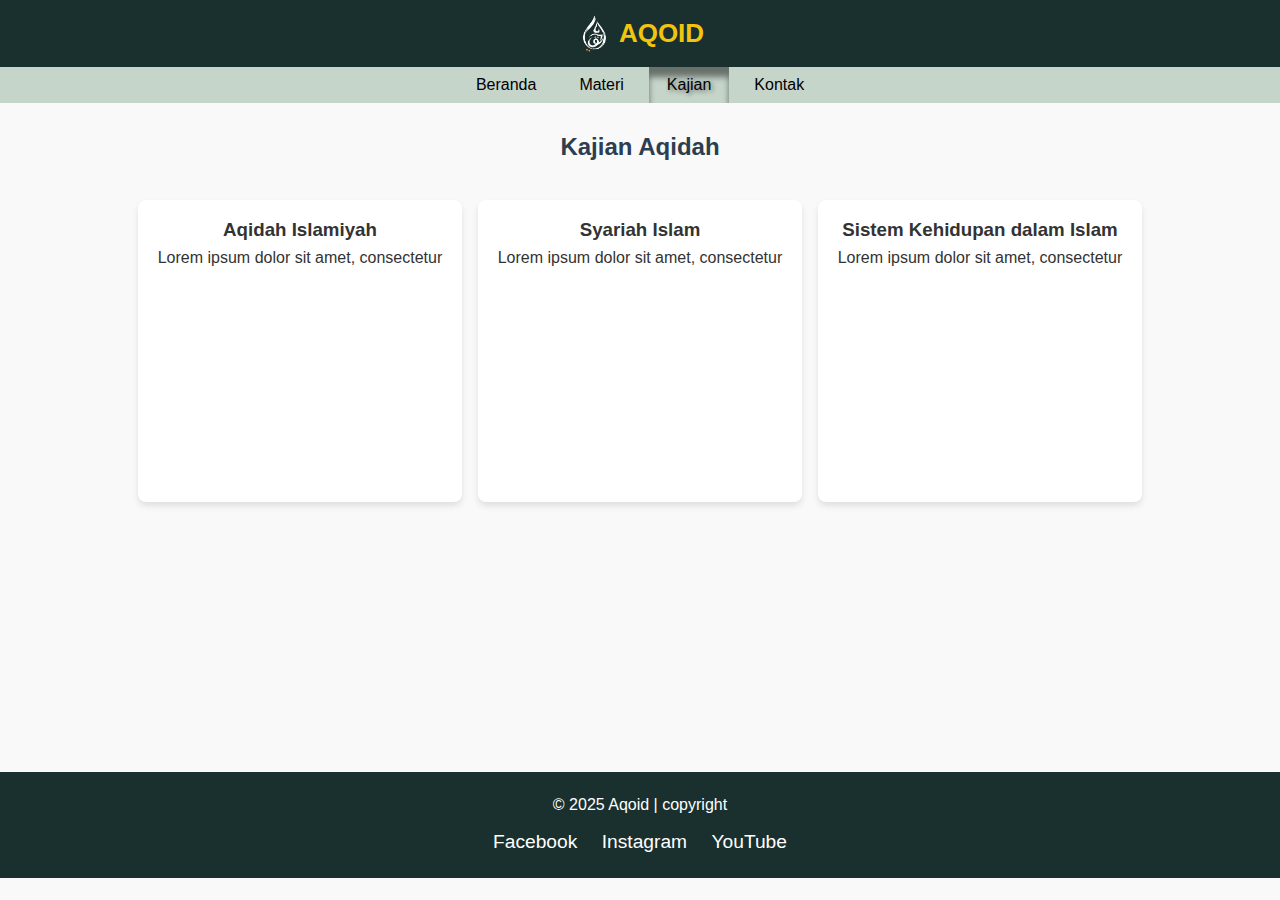
==== kajian.html @ fd0a49f7 "Add files via upload" ====
<!DOCTYPE html>
<html lang="id">
<head>
    <meta charset="UTF-8">
    <meta name="viewport" content="width=device-width, initial-scale=1.0">
    <title>Aqoid</title>
    <link rel="stylesheet" href="styles.css">
</head>
<body>

    <header class="header">
        <img src="Aqoid.png" alt="Logo" class="logo">
        <h1></h1>
        <p class="header-text">AQOID</p> <!-- Header biasa, tidak fixed -->
    </header>

    <nav>
        <ul>
            <li><a href="index.html">Beranda</a></li>
            <li><a href="materi.html">Materi</a></li>
            <li><a href="kajian.html" class="active">Kajian</a></li>
            <li><a href="kontak.html">Kontak</a></li>
        </ul>
    </nav>

    <!-- Kajian & Video -->
    <h2 class="kjian">Kajian Aqidah</h2>
    <section id="kajian1" class="section">
        <div class="kajian-grid">
            <div class="grid1">
                <div class="column1">
                    <h3>Aqidah Islamiyah</h3>
                    <p style="margin-bottom: 8px;">Lorem ipsum dolor sit amet, consectetur</p>
                        <iframe width="100%" height="200" src="https://www.youtube.com/embed/TdTKRHDuKRY" frameborder="0" allowfullscreen style="border-radius: 9px; overflow: hidden;"></iframe>
                </div>
                <div class="column1">
                    <h3>Syariah Islam</h3>
                    <p style="margin-bottom: 8px;">Lorem ipsum dolor sit amet, consectetur</p>
                    <iframe width="100%" height="200" src="https://www.youtube.com/embed/ohn-Jjbfa4o" frameborder="0" allowfullscreen style="border-radius: 9px; overflow: hidden;"></iframe>
                </div>
                <div class="column1">
                    <h3>Sistem Kehidupan dalam Islam</h3>
                    <p style="margin-bottom: 8px;">Lorem ipsum dolor sit amet, consectetur</p>
                    <iframe width="100%" height="200" src="https://www.youtube.com/embed/ohn-Jjbfa4o" frameborder="0" allowfullscreen style="border-radius: 9px; overflow: hidden;"></iframe>
                </div>
            </div>
        </div>
    </section>

    <!-- Footer -->
    <footer>
        <p>&copy; 2025 Aqoid | copyright</p>
        <div class="social-links">
            <a href="https://www.facebook.com/NAMA_HALAMAN" target="_blank">Facebook</a>
            <a href="https://www.instagram.com/NAMA_AKUN" target="_blank">Instagram</a>
            <a href="https://www.youtube.com/c/NAMA_CHANNEL" target="_blank">YouTube</a>
        </div>  
    </footer>

</body>
</html>
---- styles.css ----
/* Reset dasar */
* {
    margin: 0;
    padding: 0;
    box-sizing: border-box;
}

body {
    font-family: Arial, sans-serif;
    line-height: 1.6;
    background-color: #f9f9f9;
    color: #333;
}

/* Header */
header {
    background-color: #19302e;
    color: white;
    padding: 14px;
    text-align: center;
}

/* Menu Navigasi */
nav ul {
    list-style: none;
    padding: 0;
    display: flex;
    justify-content: center;
    background:#c6d5ca;
}

nav ul li {
    margin: 0;
}

nav ul li a {
    display: block;
    padding: 12px 20px;
    color: rgb(0, 0, 0);
    text-decoration: none;
    transition: background 0.3s ease-in-out;
}

/* Hover dan Aktif */
nav ul li a:hover {
    background: #1abc9c;
}

nav ul li a.active {
    background: #c59e2d;
    color: black;
}

/* Judul */
h1, h2 {
    color: #2c3e50;
}

/* Bagian Konten */
section {
    width: 80%;
    margin: 20px auto;
    padding: 20px;
    background: white;
    border-radius: 8px;
    box-shadow: 0 0 10px rgba(0, 0, 0, 0.1);
}

/* Daftar */
ul {
    list-style-type: square;
    padding-left: 20px;
}

/* Kutipan */
blockquote {
    background: #ecf0f1;
    padding: 15px;
    border-left: 5px solid #2c3e50;
    font-style: italic;
}

/* Footer */
footer {
    text-align: center;
    padding: 20px;
    background:#19302e;
    color: white;
    margin-top: 20px;
}

footer .social-links {
    margin-top: 10px;
  }
  
  footer .social-links a {
    color: white;
    margin: 0 10px;
    text-decoration: none;
    font-size: 1.2rem;
  }
  
  footer .social-links a:hover {
    text-decoration: underline;
  }

/* Tambahan teks di atas menu */
.header-text {
    text-align: center;
    font-size: 26px;
    font-weight: bold;
    margin-bottom: 0px;
    margin-top: 10px;
    color: #f1c40f; /* Warna emas agar mencolok */
    line-height: 1.2; /* Mengurangi jarak antar baris */
}

nav ul li a {
    display: block;
    padding: 5px 18px;
    color: rgb(0, 0, 0);
    text-decoration: none;
    transition: 0s;
    border-radius: 180px; /* Tambahkan border-radius */
    max-width: 100%;
}

nav ul {
    display: flex;
    flex-wrap: wrap; /* Mencegah overflow */
    justify-content: center;
    gap: 7px; /* Atur jarak antar menu */
    margin-bottom: 20px;
    max-width: 100%;
}

nav ul li a:hover {
    background: #d8e1db;
    color:#000000;
    border-radius: 0px; /* Agar tetap membulat saat hover */
    box-shadow: inset 0 4px 6px #0000003f; /* Tambahkan efek bayangan */
}

/* Border-radius untuk menu aktif */
nav ul li a.active {
    background:#c6d5ca;
    color: rgb(0, 0, 0);
    border-radius: 0px; /* Atas kiri 0, atas kanan 0, bawah kanan 20px, bawah kiri 20px */    
    box-shadow: inset 0px 10px 6px #00000079; /* Tambahkan efek bayangan */
    text-shadow: 2px 2px 4px #00000079;
}

.grid {
    display: grid;
    grid-template-columns: repeat(auto-fit, minmax(300px, 1fr));
    gap: 10px; /* Jarak antar elemen */
    padding-bottom: 30px; /* Jarak di bagian bawah container */
    padding-top: 20px;
    max-width: 100%;
}

.column {
    background: #ffffff; /* Tambahkan warna latar belakang */
    padding: 20px;
    border-radius: 8px; /* Tambahkan border-radius agar lebih menarik */
    box-shadow: 0 4px 6px rgba(0, 0, 0, 0.1); /* Tambahkan efek bayangan */
}

#Desire {
    background: transparent; /* Membuat latar belakang transparan */
    box-shadow: none; /* Menghapus shadow */
}

#Action {
    margin-bottom: 70px;
}

#attention {
    margin-top: 39px;
}

#materi {
    margin-top: 39px;
    margin-bottom: 10px;
}

#materi2 {
    margin-bottom: 10px;
}

#materi3 {
    margin-bottom: 10px;
}

#materi4 {
    margin-bottom: 100px;
}

#kajian1 {
    margin-top: 19px;
    margin-bottom: 250px;
    background-color: transparent;
    box-shadow: none;
}

#kontak {
    margin-top: 70px;
    margin-bottom: 250px;
}

/* Styling Form */
#kontak form {
    display: flex;
    flex-direction: column;
    gap: 15px;
    width: 100%; /* Form memenuhi lebar container */
    padding: 10px; /* Menambahkan sedikit padding di dalam form */
    box-sizing: border-box; /* Agar padding tidak menambah ukuran total form */
}


#kontak input,
#kontak textarea {
    width: 100%;
    padding: 10px;
    border: 1px solid #ccc;
    border-radius: 30px;
    font-size: 16px;
}
#kontak form :hover{
    box-shadow: inset 0 10px 6px rgba(0, 0, 0, 0.103);
}


#kontak form input:focus,
#kontak form textarea:focus {
    outline: none;
    box-shadow: inset 1px 10px 6px rgba(0, 0, 0, 0.192);
    text-shadow: 0 5px 6px rgba(0, 0, 0, 0.192);
}

#kontak textarea {
    min-height: 120px; /* Ukuran textarea lebih besar */
    resize: vertical; /* Izinkan pengguna mengubah ukuran */
}

#kontak button {
    background-color: #19302e;
    color: white;
    padding: 12px;
    border: none;
    border-radius: 30px;
    font-size: 16px;
    cursor: pointer;
    transition: background 0.2s ease-in-out;
}

#kontak button:hover {
    background-color:#c6d5ca;
    color: #000000;
}

/* styling umum untuk tombol */
.my-button {
    display:inline-block; /* Agar jarak bisa diletakkan bersebelahan dengan elemen lain */
    padding: 7px 18px; /* Jarak dalam tombol */
    background-color: #19302e; /* Warna latar belakang */
    color: white; /* Warna teks */
    font-size: 14px; /* ukuran font */
    text-decoration: none; /* Hilangkan garis bawah jika menggunakan <a> */
    border: none; /* tidak ada border */
    border-radius: 5px; /* sudut tombol membulat */
    cursor: pointer; /* Menampilkan kursor pointer saat hover */
    transition: background-color 0.3s ease; /* Efek transisi saat hover */
    margin-top: 7px;
}

/* Efek hover */
.my-button:hover {
    background-color:#c6d5ca; /* Warna latar belakang saat hover */
    color: #000000;
}

#scrollBtn {
    display: none; /* Sembunyikan tombol saat halaman di bawah */
    position: fixed;
    bottom: 25px;
    right: 25px;
    z-index: 99;
    background-color:#c59e2d;
    color:#19302e;
    border: none;
    outline: none;
    cursor: pointer;
    padding: 8px 12px;
    padding-top: 11px;
    border-radius:4px;
    font-size: 25px;
    box-shadow: 0px 4px 6px rgba(0, 0, 0, 0.2);
    transition: background 0.4s; 
}

#scrollBtn:hover {
    border-radius: 50px;
    transition: border-radius 0.4s;
    background-color: #c6d5ca; /* Warna lebih gelap saat hover */
    color:#19302e
    
}

.column1 {
    background: #ffffff; /* Tambahkan warna latar belakang */
    padding: 20px;
    border-radius: 8px; /* Tambahkan border-radius agar lebih menarik */
    box-shadow: 0 4px 6px rgba(0, 0, 0, 0.1); /* Tambahkan efek bayangan */
}
.column1:hover {
    background-color:#ffffff;
    color: #000000;

}


.column2 {
    background: #ffffff; /* Tambahkan warna latar belakang */
    padding: 20px;
    border-radius: 8px; /* Tambahkan border-radius agar lebih menarik */
    box-shadow: 0 4px 6px rgba(0, 0, 0, 0.1); /* Tambahkan efek bayangan */
    margin: auto;
    padding-left: 15px;
    padding-right: 15px;
}

@media (max-width: 768px) {
    section {
        width: 95%; /* Mengurangi margin kiri dan kanan pada layar kecil */
        padding: 15px; /* Menyesuaikan padding agar tidak terlalu besar */
    }

    .grid {
        grid-template-columns: 1fr; /* Mengubah grid menjadi satu kolom di layar kecil */
    }

    .column, .column1 {
        padding: 15px;
    }
}
h2 {
    line-height: 1.2; /* Mengurangi jarak antar baris */
}

@media (max-width: 768px) {
    #attention {
        margin-top: 35px;

    }
    #kontak {
        margin-top: 35px;
    }
}

@media (max-width: 768px) {
    body {
        overflow-x:hidden;
    }
}

@media (max-width: 768px) {
    nav ul li a {
        padding: 5px 10px;
        gap: 3px;
    }

}

.mtri {
    margin-top: 60px;
    text-align: center;
}
@media (max-width: 768px) {
    .mtri {
        margin-top: 10px;
    }
    #kajian1 {
        margin-top: 10px; !important
    }
}


@media (max-width: 768px){
    .column2 {
        text-align: center;
    }
    #kajian1 {
        padding: 0;
        margin: 0;
    }
    .kjian {
        margin-bottom: 39px;
    }
}

.mtri {
    margin-top: 30px;
}

.kjian {
    margin-top: 30px;
}
#kajian1 {
    justify-content: center; /* Rata tengah horizontal */
    align-items: center; /* Rata tengah vertikal */
}


.mtri1 {
    margin-top: 30px;
    text-align: center;
}
@media (max-width: 768px) {
    .mtri1 {
        margin-top: 10px;
        margin-left: 20px;
        margin-right: 20px;

    }
    #kajian1 {
        margin-top: 10px; !important
    }
}


@media (max-width: 768px) {
    .grid {
        margin: 10px;
    }
    .column {
        margin-bottom: 15px;
    }
}


.grid1 {
    display: flex;
    flex-wrap: wrap; /* Agar responsif */
    justify-content: center; /* Pastikan semua item berada di tengah */
    gap: 10px; /*jarak antar elemen */
    width: 100%;
    max-width: 1050px; /* Sesuaikan dengan ukuran yang diinginkan */

}

.column1 {
    background: #ffffff;
    padding: 15px;
    border-radius: 8px;
    box-shadow: 0 4px 6px rgba(0, 0, 0, 0.1);
    width: 32%; /* Pastikan mengikuti ukuran parent */
    max-width: 350px; /* Bisa disesuaikan */
    text-align: center; /* Rata tengah teks */
    margin: 0 auto; /* Pastikan elemen rata tengah */
}


#kajian-grid {
    width: 100%;
    display: flex;
    justify-content: center;
}


#kajian1 {
    display: flex; /* Tambahkan */
    justify-content: center; /* Rata tengah horizontal */
    align-items: center; /* Rata tengah vertikal */
    flex-direction: column; /* Susun ke bawah */
    text-align: center; /* Rata tengah isi */
    width: 100%;
}

@media (max-width: 768px) {
    .grid1 {
        display: flex;
        flex-direction: column;
        align-items: center; /* Pastikan elemen berada di tengah */
    }

    .column1 {
        width: 90%; /* Atur agar tidak terlalu kecil di layar kecil */
        width: 100%;
        margin-bottom: 15px;
    }
}

.kjian {
    text-align: center;
    margin-top: 30px; !important
}

.pertanyaan {
    text-align: center;
    margin-top: 10px;
}
.pertanyaan1 {
    text-align: center;
    margin-bottom: 15px;
}


@media (max-width: 768px) {
    .pertanyaan {
        text-align: center;
        margin-top: 15px;
    }
    .pertanyaan1 {
        text-align: center;
        margin-bottom: 20px;
    }
}
@media (max-width: 768px) {
    #kontak form{
        margin-bottom: 10px;

    }
    #kajian1{
        margin-bottom: 100px;
    }
}

.logo {
    width: 37px; /* Sesuaikan ukuran lebar */
    height: auto; /* Biarkan tinggi mengikuti proporsi */
}

.header-text {
    margin-top: 0; /* Pastikan tidak ada margin atas yang berlebihan */
}

.header {
    display: flex;
    align-items: center;
    gap: 3px;
    justify-content: center; /* tengah desktop */
    padding: 15px;
}

@media (max-width: 768px) {
    .header {
    justify-content: flex-start; /* tengah desktop */
    padding: 13px;
    padding-left: 15px;
    }

}
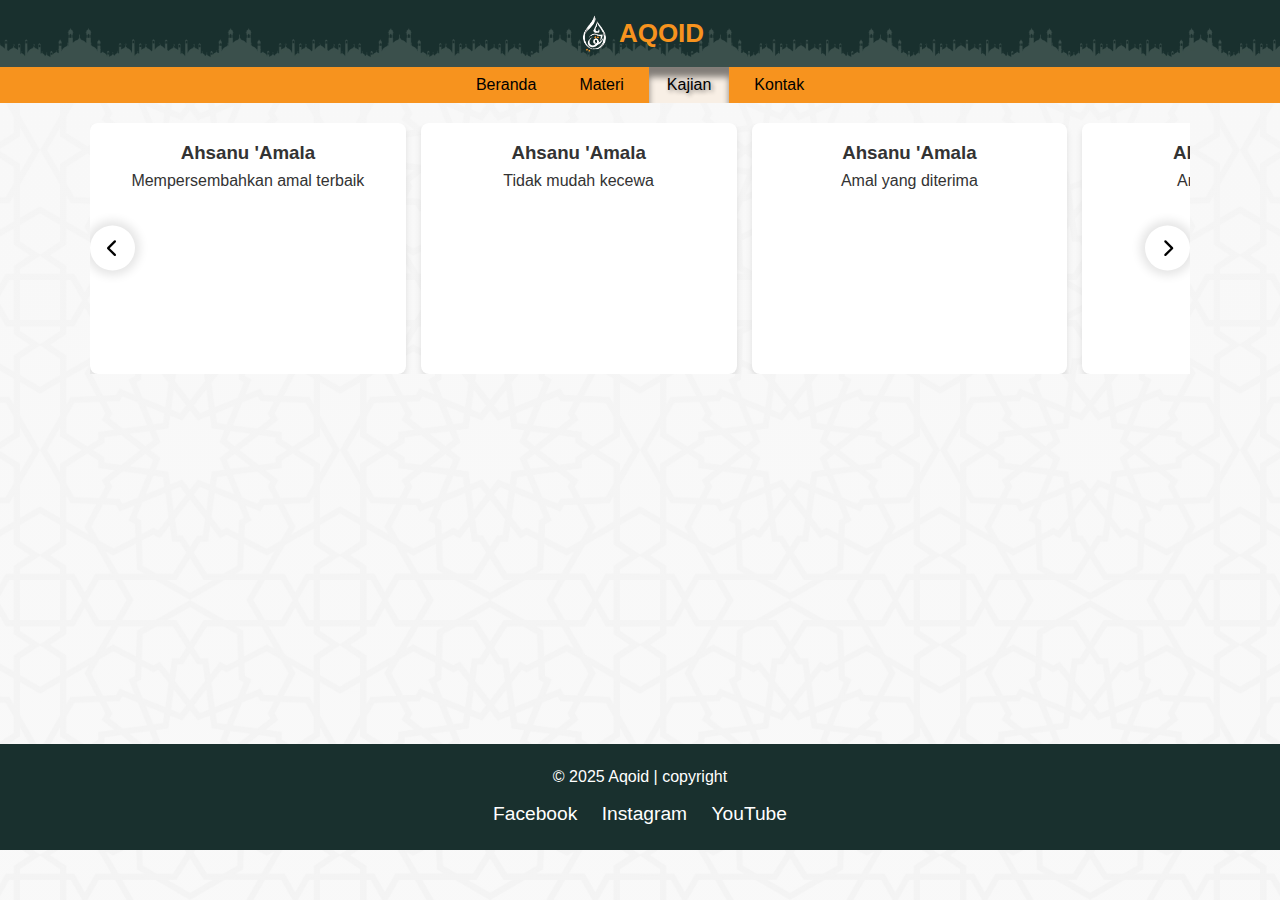
==== commit 420ab120: "Update kajian.html" ====
--- a/kajian.html
+++ b/kajian.html
@@ -12,6 +12,8 @@
         <img src="Aqoid.png" alt="Logo" class="logo">
         <h1></h1>
         <p class="header-text">AQOID</p> <!-- Header biasa, tidak fixed -->
+        <link rel="stylesheet" href="https://cdnjs.cloudflare.com/ajax/libs/font-awesome/6.4.2/css/all.min.css">
+
     </header>
 
     <nav>
@@ -24,28 +26,40 @@
     </nav>
 
     <!-- Kajian & Video -->
-    <h2 class="kjian">Kajian Aqidah</h2>
-    <section id="kajian1" class="section">
-        <div class="kajian-grid">
-            <div class="grid1">
-                <div class="column1">
-                    <h3>Aqidah Islamiyah</h3>
-                    <p style="margin-bottom: 8px;">Lorem ipsum dolor sit amet, consectetur</p>
-                        <iframe width="100%" height="200" src="https://www.youtube.com/embed/TdTKRHDuKRY" frameborder="0" allowfullscreen style="border-radius: 9px; overflow: hidden;"></iframe>
-                </div>
-                <div class="column1">
-                    <h3>Syariah Islam</h3>
-                    <p style="margin-bottom: 8px;">Lorem ipsum dolor sit amet, consectetur</p>
-                    <iframe width="100%" height="200" src="https://www.youtube.com/embed/ohn-Jjbfa4o" frameborder="0" allowfullscreen style="border-radius: 9px; overflow: hidden;"></iframe>
-                </div>
-                <div class="column1">
-                    <h3>Sistem Kehidupan dalam Islam</h3>
-                    <p style="margin-bottom: 8px;">Lorem ipsum dolor sit amet, consectetur</p>
-                    <iframe width="100%" height="200" src="https://www.youtube.com/embed/ohn-Jjbfa4o" frameborder="0" allowfullscreen style="border-radius: 9px; overflow: hidden;"></iframe>
-                </div>
+    <div class="kajian-carousel" style="margin-bottom: 370px;">
+    <button id="prev" class="carousel-btn"><i class="fas fa-chevron-left"></i></button>
+    <div class="kajian-wrapper">
+        <div id="kajian-container" class="kajian-container">
+            <div class="column1">
+                <h3>Ahsanu 'Amala</h3>
+                <p>Mempersembahkan amal terbaik</p>
+                <iframe width="100%" height="150" src="https://youtube.com/embed/UNZfEhnMll8" frameborder="0" allowfullscreen style="border-radius: 9px; overflow: hidden;"></iframe>
+            </div>
+            <div class="column1">
+                <h3>Ahsanu 'Amala</h3>
+                <p>Tidak mudah kecewa</p>
+                <iframe width="100%" height="150" src="https://youtube.com/embed/UASM8tkT_gk" frameborder="0" allowfullscreen style="border-radius: 9px; overflow: hidden;"></iframe>
+            </div>
+            <div class="column1">
+                <h3>Ahsanu 'Amala</h3>
+                <p>Amal yang diterima</p>
+                <iframe width="100%" height="150" src="https://youtube.com/embed/Fh-Br-PSjvE" frameborder="0" allowfullscreen style="border-radius: 9px; overflow: hidden;"></iframe>
+            </div>
+            <div class="column1">
+                <h3>Ahsanu 'Amala</h3>
+                <p style="margin-bottom: 8px;">Amal yang ditolak</p>
+                <iframe width="100%" height="150" src="https://youtube.com/embed/-PdIS4c_m6g" frameborder="0" allowfullscreen style="border-radius: 9px; overflow: hidden;"></iframe>
+            </div>
+            <div class="column1">
+                <h3>Ahsanu 'Amala</h3>
+                <p style="margin-bottom: 8px;">Sunnah Nabi SAW</p>
+                <iframe width="100%" height="150" src="https://youtube.com/embed/qioYjp5xshY" frameborder="0" allowfullscreen style="border-radius: 9px; overflow: hidden;"></iframe>
             </div>
         </div>
-    </section>
+    </div>
+    <button id="next" class="carousel-btn"><i class="fas fa-chevron-right"></i></button>
+</div>
+    
 
     <!-- Footer -->
     <footer>
@@ -57,5 +71,42 @@
         </div>  
     </footer>
 
+    <script>
+const container = document.querySelector('.kajian-wrapper'); // Perbaiki selector
+const prevBtn = document.getElementById('prev');
+const nextBtn = document.getElementById('next');
+
+function getColumnWidth() {
+    return container.querySelector('.column1').offsetWidth + 15; // Ambil ukuran dengan gap
+}
+
+nextBtn.addEventListener('click', () => {
+    container.scrollLeft += getColumnWidth(); // Gunakan scrollLeft, bukan scrollBy
+});
+
+prevBtn.addEventListener('click', () => {
+    container.scrollLeft -= getColumnWidth();
+});
+
+
+
+        
+
+        // Mendapatkan elemen navigasi
+        const nav = document.querySelector('nav ul');
+
+        // Mendapatkan jarak dari atas untuk menu navigasi
+        const navOffset = nav.offsetTop;
+
+        // Fungsi untuk menangani perubahan scroll
+        window.addEventListener('scroll', function() {
+            if (window.scrollY > navOffset) {
+                nav.classList.add('fixed'); // Menambahkan kelas fixed
+            } else {
+                nav.classList.remove('fixed'); // Menghapus kelas fixed
+            }
+        });
+    </script>
+
 </body>
 </html>
--- a/styles.css
+++ b/styles.css
@@ -26,7 +26,18 @@
     padding: 0;
     display: flex;
     justify-content: center;
-    background:#c6d5ca;
+    background:#f7931E;
+    position: relative; /* Default */
+    transition: top 0.3s ease; /* Untuk animasi ketika posisi berubah */
+}
+
+nav ul.fixed {
+    position: fixed;
+    top: 0; /* Memastikan berada di atas halaman*/
+    left: 0;
+    right: 0;
+    z-index: 1000; /* Pastikan berada di atas konten lain */
+    box-shadow: 0 2px 8px rgba(0, 0, 0, 0.2); /* Tambahkan bayangan agar lebih menonjol */
 }
 
 nav ul li {
@@ -65,6 +76,7 @@
     border-radius: 8px;
     box-shadow: 0 0 10px rgba(0, 0, 0, 0.1);
 }
+
 
 /* Daftar */
 ul {
@@ -111,7 +123,7 @@
     font-weight: bold;
     margin-bottom: 0px;
     margin-top: 10px;
-    color: #f1c40f; /* Warna emas agar mencolok */
+    color: #f7931E; /* Warna emas agar mencolok */
     line-height: 1.2; /* Mengurangi jarak antar baris */
 }
 
@@ -123,6 +135,7 @@
     transition: 0s;
     border-radius: 180px; /* Tambahkan border-radius */
     max-width: 100%;
+    font-size: 16px; /* Sesuaikan dengan ukuran font yang diinginkan */
 }
 
 nav ul {
@@ -135,7 +148,7 @@
 }
 
 nav ul li a:hover {
-    background: #d8e1db;
+    background: #ffe6c9;
     color:#000000;
     border-radius: 0px; /* Agar tetap membulat saat hover */
     box-shadow: inset 0 4px 6px #0000003f; /* Tambahkan efek bayangan */
@@ -143,7 +156,7 @@
 
 /* Border-radius untuk menu aktif */
 nav ul li a.active {
-    background:#c6d5ca;
+    background:#f7f7f7ea;
     color: rgb(0, 0, 0);
     border-radius: 0px; /* Atas kiri 0, atas kanan 0, bawah kanan 20px, bawah kiri 20px */    
     box-shadow: inset 0px 10px 6px #00000079; /* Tambahkan efek bayangan */
@@ -256,7 +269,7 @@
 }
 
 #kontak button:hover {
-    background-color:#c6d5ca;
+    background-color:#f7931E;
     color: #000000;
 }
 
@@ -277,7 +290,7 @@
 
 /* Efek hover */
 .my-button:hover {
-    background-color:#c6d5ca; /* Warna latar belakang saat hover */
+    background-color:#f7931E; /* Warna latar belakang saat hover */
     color: #000000;
 }
 
@@ -287,13 +300,13 @@
     bottom: 25px;
     right: 25px;
     z-index: 99;
-    background-color:#c59e2d;
+    background-color:#f7931E;
     color:#19302e;
     border: none;
     outline: none;
     cursor: pointer;
     padding: 8px 12px;
-    padding-top: 11px;
+    padding-top: 10px;
     border-radius:4px;
     font-size: 25px;
     box-shadow: 0px 4px 6px rgba(0, 0, 0, 0.2);
@@ -440,14 +453,18 @@
 }
 
 
+.kajian-grid {
+    position: relative;
+    width: 100%;
+    overflow: hidden; /* Menyembunyikan overflow agar kolom tidak terlihat di luar batas */
+}
+
 .grid1 {
     display: flex;
-    flex-wrap: wrap; /* Agar responsif */
-    justify-content: center; /* Pastikan semua item berada di tengah */
-    gap: 10px; /*jarak antar elemen */
+    flex-wrap: nowrap; /* Membuat grid tetap dalam satu baris */
+    gap: 10px;
     width: 100%;
-    max-width: 1050px; /* Sesuaikan dengan ukuran yang diinginkan */
-
+    transition: transform 0.3s ease; /* Untuk smooth scroll */
 }
 
 .column1 {
@@ -455,42 +472,52 @@
     padding: 15px;
     border-radius: 8px;
     box-shadow: 0 4px 6px rgba(0, 0, 0, 0.1);
-    width: 32%; /* Pastikan mengikuti ukuran parent */
-    max-width: 350px; /* Bisa disesuaikan */
-    text-align: center; /* Rata tengah teks */
-    margin: 0 auto; /* Pastikan elemen rata tengah */
-}
-
-
-#kajian-grid {
-    width: 100%;
-    display: flex;
-    justify-content: center;
-}
-
-
-#kajian1 {
-    display: flex; /* Tambahkan */
-    justify-content: center; /* Rata tengah horizontal */
-    align-items: center; /* Rata tengah vertikal */
-    flex-direction: column; /* Susun ke bawah */
-    text-align: center; /* Rata tengah isi */
-    width: 100%;
-}
-
+    width: 32%; /* Lebar kolom disesuaikan dengan tiga kolom yang akan terlihat */
+    max-width: 350px;
+    text-align: center;
+    margin: 0 auto;
+}
+
+.scroll-btn {
+    position: absolute;
+    top: 50%;
+    transform: translateY(-50%);
+    background-color: rgba(0, 0, 0, 0.5);
+    color: white;
+    padding: 10px;
+    border: none;
+    cursor: pointer;
+    font-size: 20px;
+    border-radius: 50%; /* Border bulat */
+    z-index: 10;
+    transition: background-color 0.3s ease;
+}
+
+.scroll-btn:hover {
+    background-color: rgba(0, 0, 0, 0.7);
+}
+
+#scrollLeft {
+    left: 10px; /* Posisi tombol kiri di ujung kiri */
+}
+
+#scrollRight {
+    right: 10px; /* Posisi tombol kanan di ujung kanan */
+}
+
+/* Tombol scroll akan muncul hanya ketika lebih dari 3 kolom */
 @media (max-width: 768px) {
     .grid1 {
-        display: flex;
         flex-direction: column;
-        align-items: center; /* Pastikan elemen berada di tengah */
+        align-items: center;
     }
 
     .column1 {
-        width: 90%; /* Atur agar tidak terlalu kecil di layar kecil */
-        width: 100%;
+        width: 90%; /* Mengatur lebar kolom pada layar kecil */
         margin-bottom: 15px;
     }
 }
+
 
 .kjian {
     text-align: center;
@@ -551,4 +578,196 @@
     padding-left: 15px;
     }
 
-}+}
+
+    /* Bungkus semua konten di dalam satu div */
+    .content-container {
+        filter: blur(5px); /* Blur hanya di latar belakang */
+        transition: filter 0.3s ease;
+    }
+    
+    /* Saat login berhasil, hilangkan blur */
+    .content-container.active {
+        filter: none;
+    }
+    
+    /* Pop-up tetap jelas */
+    .popup-container {
+        position: fixed;
+        top: 50%;
+        left: 50%;
+        transform: translate(-50%, -50%);
+        background: #ffffff;
+        padding: 20px;
+        z-index: 9999;
+        box-shadow: 0px 0px 10px rgba(0, 0, 0, 0.3);
+        border-radius: 10px;
+    }
+
+/* Input dalam popup */
+.popup input[type="text"] {
+    width: 100%;
+    padding: 12px;
+    margin: 8px 0;
+    display: inline-block;
+    border: 2px solid #ccc;
+    border-radius: 6px;
+    box-sizing: border-box;
+    font-size: 16px;
+    transition: all 0.3s ease-in-out;
+}
+
+.popup input[type="text"]:focus {
+    border-color: #19302e;
+    outline: none;
+    box-shadow: 0 0 8px rgba(25, 48, 46, 0.623);
+}
+
+/* Hanya tombol dalam popup */
+.popup .popup-button {
+    width: 100%;
+    background-color: #19302e;
+    color: white;
+    padding: 12px;
+    border: none;
+    border-radius: 6px;
+    font-size: 16px;
+    cursor: pointer;
+    transition: background 0.3s, transform 0.2s;
+}
+
+.popup .popup-button:hover {
+    background-color: #f7931E;
+    color: #000000;
+}
+
+.popup .popup-button:active {
+    background-color: #f7931E;
+    color: #000000;
+}
+
+.popup {
+    background: none;
+    padding: 20px;
+    border-radius: 10px;
+    text-align: center;
+    width: 300px;
+    animation: fadeIn 0.5s;
+}
+
+@keyframes fadeIn {
+    from {
+        opacity: 0;
+        transform: scale(0.9);
+    }
+    to {
+        opacity: 1;
+        transform: scale(1);
+    }
+}
+
+
+body {
+    background-image: linear-gradient(rgba(247, 247, 247, 0.877), rgba(247, 247, 247, 0.795)), url('Desain tanpa judul.webp'); /* Ganti dengan URL gambarmu */
+    background-size: cover; /* Menyesuaikan ukuran gambar */
+    background-position: center; /* Menengahkan gambar */
+    background-attachment: fixed; /* Agar gambar tetap saat discroll */
+    background-repeat: no-repeat; /* Mencegah pengulangan gambar */
+}
+
+
+.header {
+    background-image: url('headerd.webp');
+    background-size: cover;
+    background-position: bottom;
+}
+
+@media (max-width: 768px) {
+    .header {
+        background-image: url('headerm.webp') style="scale: 20";
+        background-size: 290%;
+        background-position: bottom;
+    }
+}
+
+
+/* Tambahkan gaya ini ke CSS Anda */
+
+.kajian-carousel {
+    position: relative;
+    width: 100%;
+    max-width: 1100px;
+    margin: auto;
+    overflow: hidden; /* Sembunyikan bagian yang tidak terlihat */
+}
+
+.kajian-wrapper {
+    display: flex;
+    overflow-x: auto; /* Ubah dari hidden ke auto */
+    scroll-behavior: smooth;
+    white-space: nowrap;
+    -webkit-overflow-scrolling: touch; /* Supaya smooth di mobile */
+}
+
+.kajian-wrapper::-webkit-scrollbar {
+    display: none; /* Sembunyikan scrollbar */
+}
+
+.kajian-container {
+    display: flex;
+    transition: transform 0.5s ease-in-out; /* Pastikan transisi lancar */
+    gap: 15px;
+}
+
+.column1 {
+    flex: 0 0 calc(25% - 15px); /* Setiap kolom mengambil 25% dari lebar container */
+    box-sizing: border-box;
+    min-width: 250px; /* Pastikan ada lebar minimum */
+}
+
+.carousel-btn {
+    position: absolute;
+    top: 50%;
+    transform: translateY(-50%);
+    background-color: rgb(255, 255, 255);
+    color: rgb(0, 0, 0);
+    padding: 15px;
+    border: none;
+    cursor: pointer;
+    font-size: 18px;
+    border-radius: 50%;
+    width: 45px;
+    height: 45px;
+    display: flex;
+    align-items: center;
+    justify-content: center;
+    z-index: 10;
+    transition: background-color 0.3s ease;
+    box-shadow: 0px 0px 10px 5px rgba(0, 0, 0, 0.103)
+}
+
+#prev {
+    left: 0px; /* Sesuaikan posisi */
+}
+
+#next {
+    right: 0px; /* Sesuaikan posisi */
+}
+
+.carousel-btn:hover {
+    background-color: rgb(255, 255, 255);
+}
+
+/* Responsive untuk Mobile */
+@media (max-width: 768px) {
+    .column1 {
+        flex: 0 0 calc(50% - 15px); /* Setiap kolom mengambil 50% dari lebar container pada layar kecil */
+        max-width: 50px;
+    }
+
+    .carousel-btn {
+        width: 35px;
+        height: 35px;
+        font-size: 16px;
+    }
+}
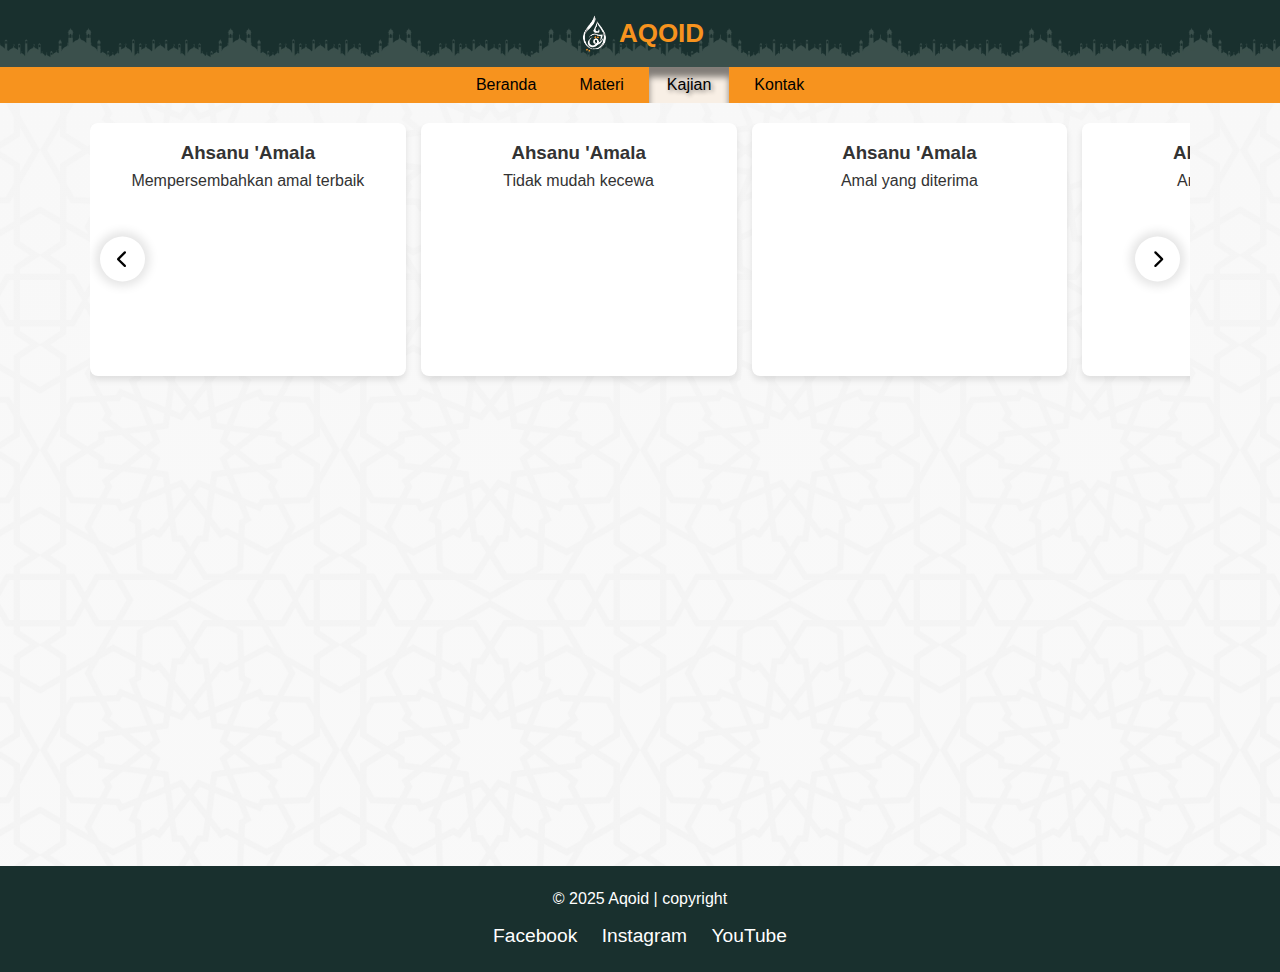
==== commit f47f2ba2: "Update kajian.html" ====
--- a/kajian.html
+++ b/kajian.html
@@ -26,33 +26,33 @@
     </nav>
 
     <!-- Kajian & Video -->
-    <div class="kajian-carousel" style="margin-bottom: 370px;">
+    <div class="kajian-carousel" style="margin-bottom: 470px;">
     <button id="prev" class="carousel-btn"><i class="fas fa-chevron-left"></i></button>
     <div class="kajian-wrapper">
         <div id="kajian-container" class="kajian-container">
             <div class="column1">
                 <h3>Ahsanu 'Amala</h3>
-                <p>Mempersembahkan amal terbaik</p>
+                <p style="margin-bottom: 10px;">Mempersembahkan amal terbaik</p>
                 <iframe width="100%" height="150" src="https://youtube.com/embed/UNZfEhnMll8" frameborder="0" allowfullscreen style="border-radius: 9px; overflow: hidden;"></iframe>
             </div>
             <div class="column1">
                 <h3>Ahsanu 'Amala</h3>
-                <p>Tidak mudah kecewa</p>
+                <p style="margin-bottom: 10px;">Tidak mudah kecewa</p>
                 <iframe width="100%" height="150" src="https://youtube.com/embed/UASM8tkT_gk" frameborder="0" allowfullscreen style="border-radius: 9px; overflow: hidden;"></iframe>
             </div>
             <div class="column1">
                 <h3>Ahsanu 'Amala</h3>
-                <p>Amal yang diterima</p>
+                <p style="margin-bottom: 10px;">Amal yang diterima</p>
                 <iframe width="100%" height="150" src="https://youtube.com/embed/Fh-Br-PSjvE" frameborder="0" allowfullscreen style="border-radius: 9px; overflow: hidden;"></iframe>
             </div>
             <div class="column1">
                 <h3>Ahsanu 'Amala</h3>
-                <p style="margin-bottom: 8px;">Amal yang ditolak</p>
+                <p style="margin-bottom: 10px;">Amal yang ditolak</p>
                 <iframe width="100%" height="150" src="https://youtube.com/embed/-PdIS4c_m6g" frameborder="0" allowfullscreen style="border-radius: 9px; overflow: hidden;"></iframe>
             </div>
             <div class="column1">
                 <h3>Ahsanu 'Amala</h3>
-                <p style="margin-bottom: 8px;">Sunnah Nabi SAW</p>
+                <p style="margin-bottom: 10px;">Sunnah Nabi SAW</p>
                 <iframe width="100%" height="150" src="https://youtube.com/embed/qioYjp5xshY" frameborder="0" allowfullscreen style="border-radius: 9px; overflow: hidden;"></iframe>
             </div>
         </div>
--- a/styles.css
+++ b/styles.css
@@ -137,6 +137,12 @@
     max-width: 100%;
     font-size: 16px; /* Sesuaikan dengan ukuran font yang diinginkan */
 }
+
+
+nav a {
+    font-weight: 500;
+}
+
 
 nav ul {
     display: flex;
@@ -699,6 +705,7 @@
     max-width: 1100px;
     margin: auto;
     overflow: hidden; /* Sembunyikan bagian yang tidak terlihat */
+    padding-bottom: 10px;
 }
 
 .kajian-wrapper {
@@ -707,6 +714,7 @@
     scroll-behavior: smooth;
     white-space: nowrap;
     -webkit-overflow-scrolling: touch; /* Supaya smooth di mobile */
+    padding-bottom: 10px;
 }
 
 .kajian-wrapper::-webkit-scrollbar {
@@ -747,11 +755,11 @@
 }
 
 #prev {
-    left: 0px; /* Sesuaikan posisi */
+    left: 10px; /* Sesuaikan posisi */
 }
 
 #next {
-    right: 0px; /* Sesuaikan posisi */
+    right: 10px; /* Sesuaikan posisi */
 }
 
 .carousel-btn:hover {
@@ -761,13 +769,19 @@
 /* Responsive untuk Mobile */
 @media (max-width: 768px) {
     .column1 {
-        flex: 0 0 calc(50% - 15px); /* Setiap kolom mengambil 50% dari lebar container pada layar kecil */
-        max-width: 50px;
+        flex: 0 0 calc(0% - 15px); /* Setiap kolom mengambil 50% dari lebar container pada layar kecil */
     }
 
     .carousel-btn {
         width: 35px;
         height: 35px;
         font-size: 16px;
-    }
-}
+
+    }
+    #prev {
+        left: 13px;
+    }
+    #next {
+        right: 13px;
+    }
+}
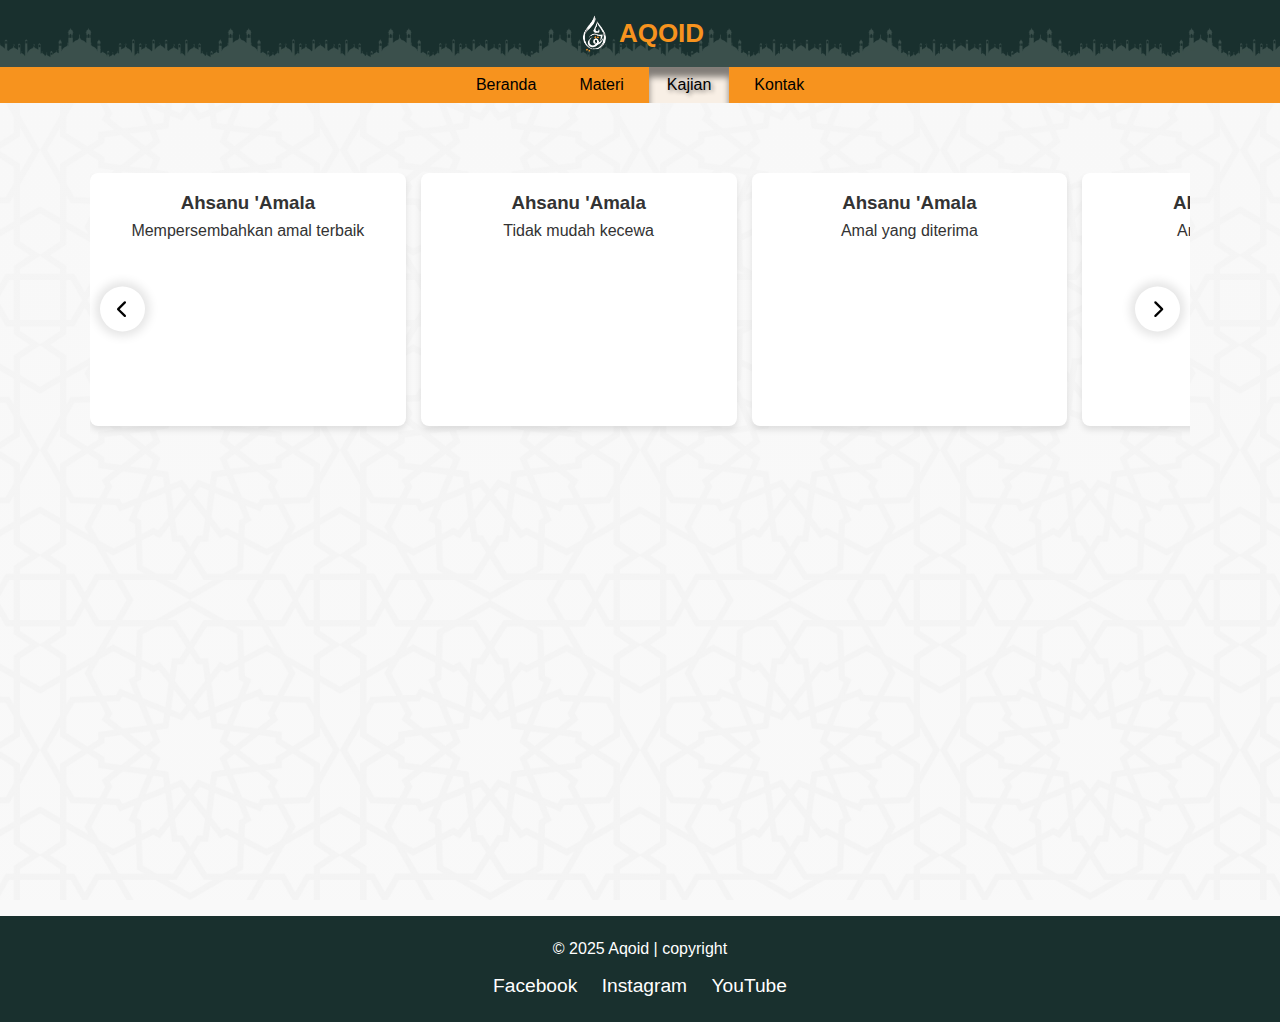
==== commit e3083d51: "Update kajian.html" ====
--- a/kajian.html
+++ b/kajian.html
@@ -26,6 +26,7 @@
     </nav>
 
     <!-- Kajian & Video -->
+<div class="bungkus";>
     <div class="kajian-carousel" style="margin-bottom: 470px;">
     <button id="prev" class="carousel-btn"><i class="fas fa-chevron-left"></i></button>
     <div class="kajian-wrapper">
@@ -58,6 +59,7 @@
         </div>
     </div>
     <button id="next" class="carousel-btn"><i class="fas fa-chevron-right"></i></button>
+</div>
 </div>
     
 
--- a/styles.css
+++ b/styles.css
@@ -769,7 +769,7 @@
 /* Responsive untuk Mobile */
 @media (max-width: 768px) {
     .column1 {
-        flex: 0 0 calc(0% - 15px); /* Setiap kolom mengambil 50% dari lebar container pada layar kecil */
+        flex: 0 0 calc(24% - 15px); /* Setiap kolom mengambil 50% dari lebar container pada layar kecil */
     }
 
     .carousel-btn {
@@ -785,3 +785,19 @@
         right: 13px;
     }
 }
+
+@media (max-width: 768px) {
+    .kajian-container {
+        padding-left: 7.8%; /* Menambahkan ruang di kiri */
+    }
+}
+
+.bungkus {
+    margin-top: 70px;
+}
+
+@media (max-width: 768px) {
+    .bungkus {
+        margin-top: 35px;
+    }
+}
